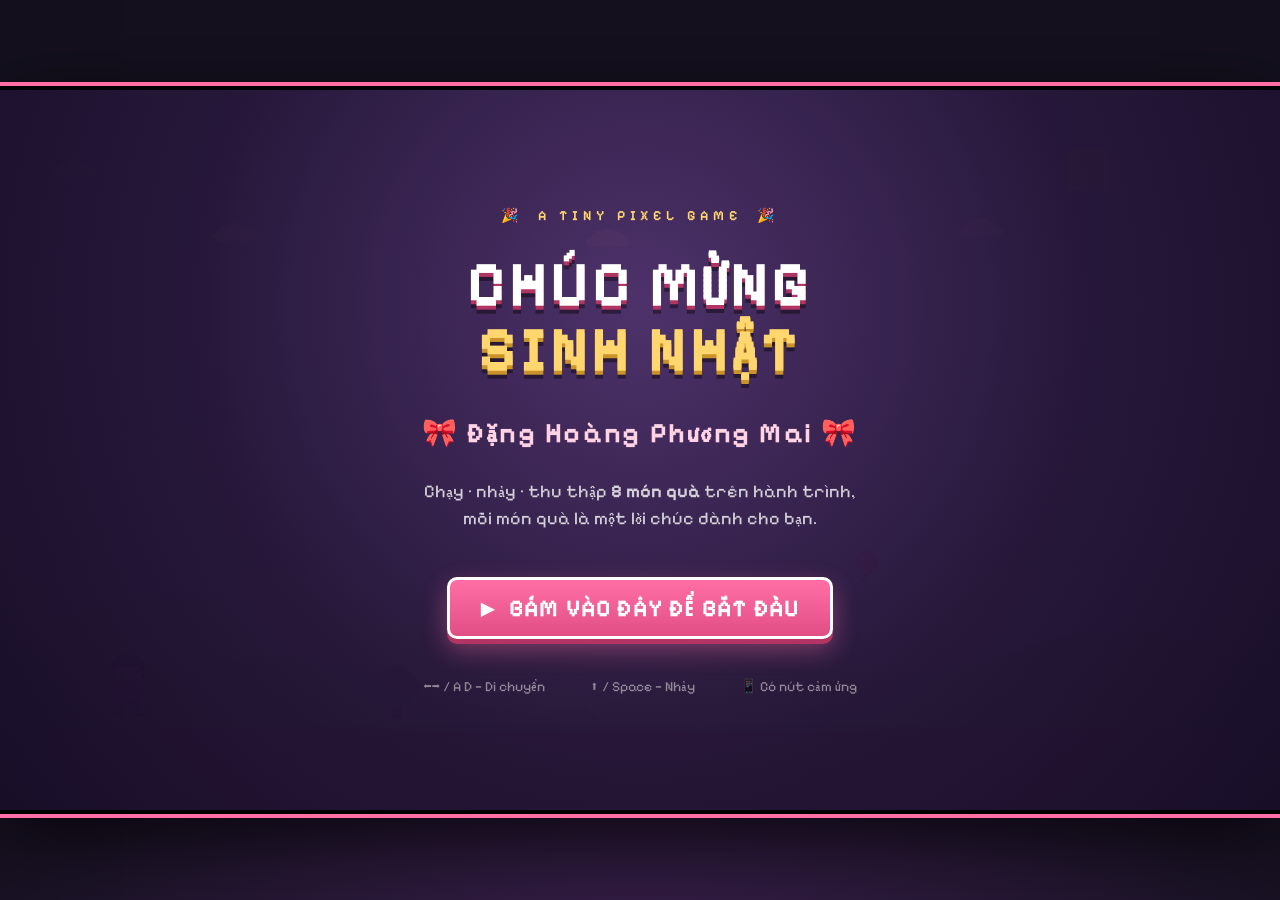
==== sinh-nhat-mai/index.html @ b5e38220 "🎂 Thêm game pixel 'Chúc Mừng Sinh Nhật Phương Mai' - Game pixel nhỏ: chạy, nhảy, thu thập 8 món quà " ====
<!DOCTYPE html>
<html lang="vi">
<head>
<meta charset="UTF-8">
<meta name="viewport" content="width=device-width, initial-scale=1.0, maximum-scale=1.0, user-scalable=no">
<title>Chúc Mừng Sinh Nhật Phương Mai 🎂</title>
<link rel="icon" href="data:image/svg+xml,<svg xmlns=%22http://www.w3.org/2000/svg%22 viewBox=%220 0 100 100%22><text y=%22.9em%22 font-size=%2290%22>🎂</text></svg>">
<link rel="preconnect" href="https://fonts.googleapis.com">
<link rel="preconnect" href="https://fonts.gstatic.com" crossorigin>
<link href="https://fonts.googleapis.com/css2?family=Pixelify+Sans:wght@400;500;600;700&family=VT323&display=swap" rel="stylesheet">
<link rel="stylesheet" href="style.css">
</head>
<body>
<div id="stage">
  <div id="game-wrap">
    <canvas id="game" width="480" height="270"></canvas>

    <!-- HUD -->
    <div id="hud" class="hidden">
      <div id="hud-word" aria-label="Câu chúc"></div>
      <div id="hud-count">🎁 0/8</div>
    </div>

    <!-- Toast thông báo nhặt quà -->
    <div id="toast" class="hidden"></div>

    <!-- Gợi ý đi đến bánh -->
    <div id="hint" class="hidden">🎂 Chiếc bánh đang chờ ở cuối đường →</div>

    <!-- Nút âm thanh -->
    <button id="mute-btn" class="hidden" title="Bật / tắt âm thanh">🔊</button>

    <!-- Điều khiển cảm ứng -->
    <div id="touch" class="hidden">
      <div class="t-group t-left">
        <button id="btn-left" aria-label="Trái">◀</button>
        <button id="btn-right" aria-label="Phải">▶</button>
      </div>
      <div class="t-group t-right">
        <button id="btn-jump" aria-label="Nhảy">⬆</button>
      </div>
    </div>

    <!-- Màn hình tiêu đề -->
    <div id="title-screen" class="overlay">
      <div class="title-inner">
        <div class="title-flag">🎉 &nbsp;A TINY PIXEL GAME&nbsp; 🎉</div>
        <h1 class="title-big">CHÚC MỪNG<br><span>SINH NHẬT</span></h1>
        <div class="title-name">🎀 Đặng Hoàng Phương Mai 🎀</div>
        <p class="title-desc">Chạy · nhảy · thu thập <b>8 món quà</b> trên hành trình,<br>mỗi món quà là một lời chúc dành cho bạn.</p>
        <button id="start-btn">▶ &nbsp;BẤM VÀO ĐÂY ĐỂ BẮT ĐẦU</button>
        <div class="title-controls">
          <span>⬅️➡️ / A D — Di chuyển</span>
          <span>⬆️ / Space — Nhảy</span>
          <span>📱 Có nút cảm ứng</span>
        </div>
      </div>
    </div>

    <!-- Màn kết -->
    <div id="finale" class="overlay hidden">
      <canvas id="confetti"></canvas>
      <div class="finale-inner">
        <div class="polaroid pop hidden" id="polaroid">
          <img src="assets/mai.png" alt="Đặng Hoàng Phương Mai">
          <div class="pola-cap">✨ Phương Mai của chúng ta ✨</div>
        </div>
        <h1 id="fin-line1" class="hidden"></h1>
        <h2 id="fin-line2" class="hidden">ĐẶNG HOÀNG PHƯƠNG MAI ✨</h2>
        <p id="fin-line3" class="hidden">Tuổi mới thật rực rỡ — luôn cười tươi, thật khỏe,<br>mọi điều ước đều thành hiện thực nhé! ❤️</p>
        <div class="fin-btns hidden" id="fin-btns">
          <button id="replay-btn">🔁 Chơi lại</button>
          <button id="song-btn">🔊 Bài hát</button>
        </div>
        <div class="fin-credit hidden" id="fin-credit">made with ❤️ — dành riêng cho Mai</div>
      </div>
    </div>

    <audio id="song" src="assets/birthday-song.mp3" preload="auto"></audio>
  </div>
</div>
<script src="sprites.js"></script>
<script src="game.js"></script>
</body>
</html>
---- sinh-nhat-mai/style.css ----
/* ============ SINH NHẬT MAI — pixel game styles ============ */
* { margin: 0; padding: 0; box-sizing: border-box; -webkit-tap-highlight-color: transparent; }

:root {
  --pink: #ff6fa5;
  --pink-soft: #ffd3e3;
  --gold: #ffd76e;
  --cream: #fff6ec;
  --ink: #2b2233;
}

html, body { height: 100%; }

body {
  background: #14101e;
  background-image:
    radial-gradient(2px 2px at 20% 30%, #ffffff55 50%, transparent 51%),
    radial-gradient(2px 2px at 70% 15%, #ffffff44 50%, transparent 51%),
    radial-gradient(1.5px 1.5px at 85% 60%, #ffffff33 50%, transparent 51%),
    radial-gradient(2px 2px at 40% 80%, #ffffff33 50%, transparent 51%),
    radial-gradient(1.5px 1.5px at 10% 65%, #ffffff22 50%, transparent 51%),
    radial-gradient(circle at 50% 120%, #3a1f4d 0%, #14101e 60%);
  display: flex; align-items: center; justify-content: center;
  font-family: 'Pixelify Sans', 'VT323', monospace;
  overflow: hidden;
  user-select: none;
}

#stage { width: 100%; height: 100%; display: flex; align-items: center; justify-content: center; }

#game-wrap {
  position: relative;
  width: min(100vw, calc(100vh * 16 / 9));
  aspect-ratio: 16 / 9;
  box-shadow: 0 0 0 4px #000, 0 0 0 8px var(--pink), 0 24px 80px #000000cc;
  overflow: hidden;
}

canvas#game {
  width: 100%; height: 100%;
  display: block;
  image-rendering: pixelated;
  image-rendering: crisp-edges;
  background: #7ec8f0;
}

.hidden { display: none !important; }

/* ================= HUD ================= */
#hud {
  position: absolute; top: 2.5%; left: 50%; transform: translateX(-50%);
  display: flex; align-items: center; gap: 2.5%;
  width: 92%; pointer-events: none;
  z-index: 5;
}
#hud-word { display: flex; gap: 1.5%; flex: 1; justify-content: center; flex-wrap: wrap; }
#hud-word .slot {
  font-size: clamp(8px, 1.8vw, 15px);
  font-weight: 700;
  letter-spacing: .06em;
  padding: .25em .55em;
  color: #ffffff2e;
  background: #00000042;
  border: 2px solid #ffffff21;
  border-radius: 4px;
  transition: all .25s;
}
#hud-word .slot.got {
  color: #fff;
  background: linear-gradient(180deg, var(--pink), #e14e86);
  border-color: #ffffff9e;
  box-shadow: 0 2px 0 #b23463, 0 0 12px #ff6fa588;
  animation: popIn .35s cubic-bezier(.2,2.4,.4,1);
}
#hud-count {
  font-size: clamp(9px, 1.9vw, 16px);
  font-weight: 700; color: #fff;
  background: #00000052;
  padding: .25em .6em;
  border: 2px solid #ffffff3a;
  border-radius: 4px;
  white-space: nowrap;
}
@keyframes popIn { 0% { transform: scale(.3); } 100% { transform: scale(1); } }

/* ================= TOAST ================= */
#toast {
  position: absolute; top: 14%; left: 50%; transform: translateX(-50%);
  background: var(--cream);
  color: var(--ink);
  border: 3px solid var(--ink);
  box-shadow: 0 4px 0 #00000066;
  border-radius: 8px;
  padding: .5em 1em;
  font-size: clamp(10px, 2.2vw, 18px);
  font-weight: 600;
  text-align: center;
  z-index: 6;
  pointer-events: none;
  animation: toastIn .3s cubic-bezier(.2,2,.4,1);
  max-width: 86%;
}
#toast b { color: #e14e86; }
@keyframes toastIn { from { transform: translate(-50%, -12px); opacity: 0; } to { transform: translate(-50%, 0); opacity: 1; } }

/* ================= HINT ================= */
#hint {
  position: absolute; bottom: 4%; left: 50%; transform: translateX(-50%);
  color: #fff;
  background: #00000066;
  border: 2px solid var(--gold);
  border-radius: 6px;
  padding: .4em .9em;
  font-size: clamp(9px, 2vw, 16px);
  font-weight: 600;
  z-index: 5;
  animation: bounceX 1.2s ease-in-out infinite;
  pointer-events: none;
  white-space: nowrap;
}
@keyframes bounceX { 0%,100% { transform: translateX(-50%); } 50% { transform: translateX(calc(-50% + 6px)); } }

/* ================= MUTE ================= */
#mute-btn {
  position: absolute; top: 13%; right: 2%;
  z-index: 20;
  background: #00000066;
  color: #fff;
  border: 2px solid #ffffff55;
  border-radius: 6px;
  font-family: inherit;
  font-size: clamp(12px, 2.4vw, 20px);
  padding: .2em .45em;
  cursor: pointer;
}
#mute-btn:hover { background: #000000aa; }

/* ================= TOUCH CONTROLS ================= */
#touch {
  position: absolute; inset: 0;
  z-index: 8;
  pointer-events: none;
}
#touch button {
  pointer-events: auto;
  position: absolute; bottom: 5%;
  width: clamp(44px, 11vw, 64px); height: clamp(44px, 11vw, 64px);
  border-radius: 10px;
  border: 3px solid #ffffff88;
  background: #00000055;
  color: #fff;
  font-size: clamp(16px, 4vw, 24px);
  font-family: inherit;
  touch-action: none;
}
#touch button:active { background: var(--pink); }
#btn-left { left: 4%; }
#btn-right { left: calc(4% + clamp(50px, 12.5vw, 74px)); }
#btn-jump { right: 4%; }

/* ================= OVERLAYS ================= */
.overlay {
  position: absolute; inset: 0;
  z-index: 10;
  display: flex; align-items: center; justify-content: center;
  overflow-y: auto;
}

/* ---------- Title ---------- */
#title-screen {
  background:
    radial-gradient(circle at 50% 30%, #4b2a63f2 0%, #241436fa 55%, #180e28ff 100%);
}
.title-inner {
  text-align: center;
  padding: 4% 6%;
  width: 100%;
}
.title-flag {
  display: inline-block;
  color: var(--gold);
  letter-spacing: .35em;
  font-size: clamp(8px, 1.8vw, 14px);
  font-weight: 600;
  margin-bottom: 2.5%;
  animation: blink 1.6s steps(2) infinite;
}
@keyframes blink { 50% { opacity: .45; } }
.title-big {
  color: #fff;
  font-size: clamp(26px, 7.5vw, 64px);
  line-height: 1.02;
  letter-spacing: .04em;
  text-shadow: 0 4px 0 #b23463, 0 8px 0 #00000066;
}
.title-big span {
  color: var(--gold);
  text-shadow: 0 4px 0 #c9932a, 0 8px 0 #00000066;
}
.title-name {
  margin-top: 3%;
  color: var(--pink-soft);
  font-size: clamp(13px, 3.4vw, 28px);
  font-weight: 700;
  letter-spacing: .08em;
}
.title-desc {
  margin-top: 2.5%;
  color: #ffffffc9;
  font-size: clamp(10px, 2.3vw, 18px);
  line-height: 1.5;
}
#start-btn {
  margin-top: 4%;
  font-family: inherit;
  font-size: clamp(12px, 3vw, 24px);
  font-weight: 700;
  letter-spacing: .05em;
  color: #fff;
  background: linear-gradient(180deg, var(--pink), #e14e86);
  border: 3px solid #fff;
  border-radius: 10px;
  box-shadow: 0 5px 0 #b23463, 0 10px 24px #ff6fa566;
  padding: .55em 1.3em;
  cursor: pointer;
  animation: pulse 1.4s ease-in-out infinite;
}
#start-btn:hover { filter: brightness(1.1); }
#start-btn:active { transform: translateY(4px); box-shadow: 0 1px 0 #b23463; }
@keyframes pulse { 0%,100% { transform: scale(1); } 50% { transform: scale(1.045); } }
.title-controls {
  margin-top: 3.5%;
  display: flex; gap: 4%; justify-content: center; flex-wrap: wrap;
  color: #ffffff7d;
  font-size: clamp(8px, 1.9vw, 14px);
}

/* ---------- Finale ---------- */
#finale {
  background: radial-gradient(circle at 50% 24%, #3d1f4df8 0%, #1d1130fb 55%, #120a1eff 100%);
  flex-direction: column;
}
#confetti { position: absolute; inset: 0; width: 100%; height: 100%; pointer-events: none; }
.finale-inner {
  position: relative;
  text-align: center;
  padding: 3% 6% 5%;
  width: 100%;
  max-width: 860px;
  margin: auto;
}

/* Polaroid photo frame */
.polaroid {
  display: inline-block;
  background: #fffdf8;
  padding: 2.4% 2.4% 1%;
  box-shadow: 0 0 0 3px var(--ink), 0 10px 0 #00000055, 0 18px 50px #000000aa;
  transform: rotate(-2.5deg);
  animation: polaIn .7s cubic-bezier(.2,1.6,.35,1) both;
}
.polaroid img {
  display: block;
  width: min(52vw, 300px);
  max-height: 34vh;
  object-fit: cover;
  image-rendering: auto;
  filter: sepia(.08) contrast(1.04);
  border: 2px solid #2b223322;
}
.pola-cap {
  font-size: clamp(10px, 2.4vw, 18px);
  font-weight: 700;
  color: #4a3546;
  padding: .5em 0 .4em;
  letter-spacing: .04em;
}
@keyframes polaIn { from { transform: rotate(-2.5deg) scale(.2); opacity: 0; } to { transform: rotate(-2.5deg) scale(1); opacity: 1; } }

#fin-line1 {
  margin-top: 2.5%;
  color: #fff;
  font-size: clamp(15px, 3.6vw, 30px);
  letter-spacing: .12em;
  min-height: 1.3em;
  text-shadow: 0 3px 0 #b23463;
}
#fin-line1::after { content: "▌"; animation: blink 1s steps(2) infinite; color: var(--gold); margin-left: 2px; }
#fin-line1.done::after { content: ""; }
#fin-line2 {
  margin-top: 1%;
  color: var(--gold);
  font-size: clamp(19px, 5vw, 44px);
  letter-spacing: .08em;
  text-shadow: 0 4px 0 #c9932a, 0 0 30px #ffd76e66;
  animation: popIn .5s cubic-bezier(.2,2.2,.4,1) both;
}
#fin-line3 {
  margin-top: 2%;
  color: #ffd3e3;
  font-size: clamp(10px, 2.4vw, 18px);
  line-height: 1.55;
  animation: fadeIn 1s .2s both;
}
@keyframes fadeIn { from { opacity: 0; transform: translateY(8px); } to { opacity: 1; transform: none; } }
.fin-btns { margin-top: 3.5%; display: flex; gap: 3%; justify-content: center; animation: fadeIn .8s .3s both; }
.fin-btns button {
  font-family: inherit;
  font-size: clamp(10px, 2.4vw, 17px);
  font-weight: 700;
  color: #fff;
  background: #ffffff17;
  border: 2px solid #ffffff70;
  border-radius: 8px;
  padding: .5em 1.1em;
  cursor: pointer;
  transition: all .2s;
}
.fin-btns button:hover { background: var(--pink); border-color: #fff; }
.fin-credit {
  margin-top: 3%;
  color: #ffffff59;
  font-size: clamp(8px, 1.8vw, 13px);
  animation: fadeIn 1s .6s both;
}
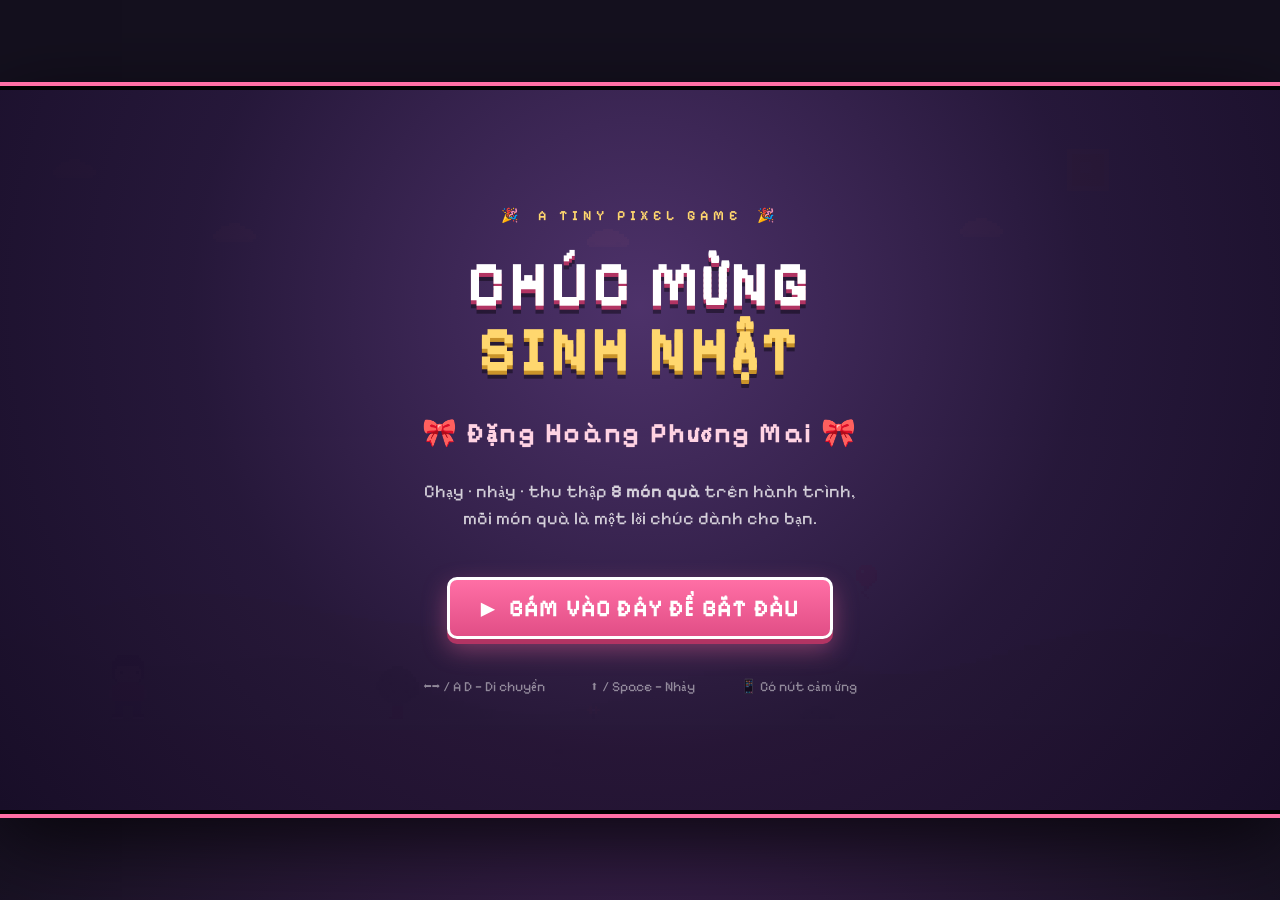
==== commit c490ac47: "🧭 Thêm mũi tên dẫn đường + tối ưu chơi trên điện thoại - Món quà 'MAI' (cỏ 4 lá) dời đến gần cuối đư" ====
--- a/sinh-nhat-mai/index.html
+++ b/sinh-nhat-mai/index.html
@@ -27,8 +27,12 @@
     <!-- Gợi ý đi đến bánh -->
     <div id="hint" class="hidden">🎂 Chiếc bánh đang chờ ở cuối đường →</div>
 
-    <!-- Nút âm thanh -->
+    <!-- Nút âm thanh + toàn màn hình -->
     <button id="mute-btn" class="hidden" title="Bật / tắt âm thanh">🔊</button>
+    <button id="fs-btn" class="hidden" title="Toàn màn hình">⛶</button>
+
+    <!-- Gợi ý xoay ngang -->
+    <div id="rotate-hint" class="hidden">📱 Xoay ngang máy để chơi lớn hơn nhé!</div>
 
     <!-- Điều khiển cảm ứng -->
     <div id="touch" class="hidden">
--- a/sinh-nhat-mai/style.css
+++ b/sinh-nhat-mai/style.css
@@ -135,6 +135,55 @@
 }
 #mute-btn:hover { background: #000000aa; }
 
+#fs-btn {
+  position: absolute; top: 13%; right: calc(2% + 46px);
+  z-index: 20;
+  background: #00000066;
+  color: #fff;
+  border: 2px solid #ffffff55;
+  border-radius: 6px;
+  font-family: inherit;
+  font-size: clamp(12px, 2.4vw, 20px);
+  padding: .2em .45em;
+  cursor: pointer;
+}
+#fs-btn:hover { background: #000000aa; }
+
+/* ================= GỢI Ý XOAY NGANG ================= */
+#rotate-hint {
+  position: absolute; bottom: 22%; left: 50%; transform: translateX(-50%);
+  z-index: 30;
+  background: var(--cream);
+  color: var(--ink);
+  border: 3px solid var(--ink);
+  border-radius: 8px;
+  box-shadow: 0 4px 0 #00000066;
+  padding: .5em 1em;
+  font-size: clamp(10px, 2.4vw, 16px);
+  font-weight: 600;
+  pointer-events: none;
+  white-space: nowrap;
+  animation: toastIn .3s cubic-bezier(.2,2,.4,1);
+}
+
+/* ================= MOBILE ================= */
+@media (max-width: 700px) {
+  /* HUD gọn 2 hàng: từ ngữ trên, đếm dưới */
+  #hud {
+    flex-direction: column;
+    align-items: center;
+    gap: 4px;
+    width: 96%;
+    top: 1.5%;
+  }
+  #hud-word { justify-content: center; row-gap: 3px; }
+  #hud-word .slot { font-size: 8px; padding: .18em .38em; border-radius: 3px; }
+  #hud-count { font-size: 10px; }
+  /* nút âm thanh/fullscreen lên góc trên phải, tránh vùng ngón tay */
+  #mute-btn { top: 1.5%; bottom: auto; left: auto; right: 2%; transform: none; }
+  #fs-btn { top: 1.5%; bottom: auto; left: auto; right: calc(2% + 42px); }
+}
+
 /* ================= TOUCH CONTROLS ================= */
 #touch {
   position: absolute; inset: 0;
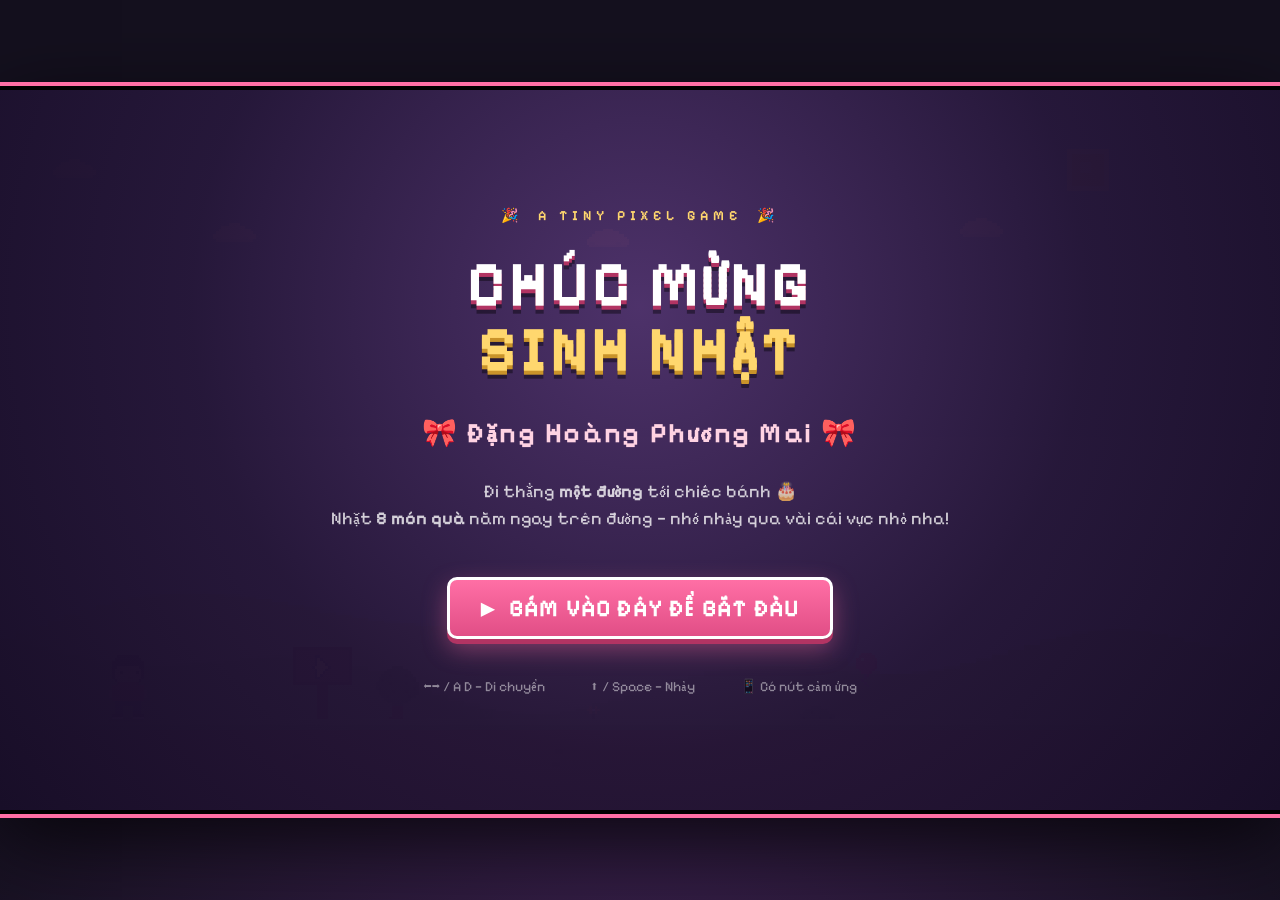
==== commit 8828c32d: "Sinh nhat Mai v2: tro choi di thang 1 duong - qua nam tren duong, them vuc sau nhay qua, cam ung onn" ====
--- a/sinh-nhat-mai/index.html
+++ b/sinh-nhat-mai/index.html
@@ -8,7 +8,7 @@
 <link rel="preconnect" href="https://fonts.googleapis.com">
 <link rel="preconnect" href="https://fonts.gstatic.com" crossorigin>
 <link href="https://fonts.googleapis.com/css2?family=Pixelify+Sans:wght@400;500;600;700&family=VT323&display=swap" rel="stylesheet">
-<link rel="stylesheet" href="style.css">
+<link rel="stylesheet" href="style.css?v=2">
 </head>
 <body>
 <div id="stage">
@@ -51,7 +51,7 @@
         <div class="title-flag">🎉 &nbsp;A TINY PIXEL GAME&nbsp; 🎉</div>
         <h1 class="title-big">CHÚC MỪNG<br><span>SINH NHẬT</span></h1>
         <div class="title-name">🎀 Đặng Hoàng Phương Mai 🎀</div>
-        <p class="title-desc">Chạy · nhảy · thu thập <b>8 món quà</b> trên hành trình,<br>mỗi món quà là một lời chúc dành cho bạn.</p>
+        <p class="title-desc">Đi thẳng <b>một đường</b> tới chiếc bánh 🎂<br>Nhặt <b>8 món quà</b> nằm ngay trên đường — nhớ nhảy qua vài cái vực nhỏ nha!</p>
         <button id="start-btn">▶ &nbsp;BẤM VÀO ĐÂY ĐỂ BẮT ĐẦU</button>
         <div class="title-controls">
           <span>⬅️➡️ / A D — Di chuyển</span>
@@ -83,7 +83,7 @@
     <audio id="song" src="assets/birthday-song.mp3" preload="auto"></audio>
   </div>
 </div>
-<script src="sprites.js"></script>
-<script src="game.js"></script>
+<script src="sprites.js?v=2"></script>
+<script src="game.js?v=2"></script>
 </body>
 </html>
--- a/sinh-nhat-mai/style.css
+++ b/sinh-nhat-mai/style.css
@@ -184,6 +184,16 @@
   #fs-btn { top: 1.5%; bottom: auto; left: auto; right: calc(2% + 42px); }
 }
 
+/* màn hình dọc hẹp: HUD tụt xuống dưới hàng nút âm thanh/fullscreen, chip to dễ đọc */
+@media (max-width: 480px) {
+  #hud { top: 14%; }
+  #hud-word .slot { font-size: 8.5px; padding: .2em .4em; letter-spacing: .03em; }
+  #hud-count { font-size: 10px; }
+  /* toast & hint né khỏi HUD (trên) và nút cảm ứng (dưới) */
+  #toast { top: auto; bottom: 38%; }
+  #hint { bottom: 27%; }
+}
+
 /* ================= TOUCH CONTROLS ================= */
 #touch {
   position: absolute; inset: 0;
